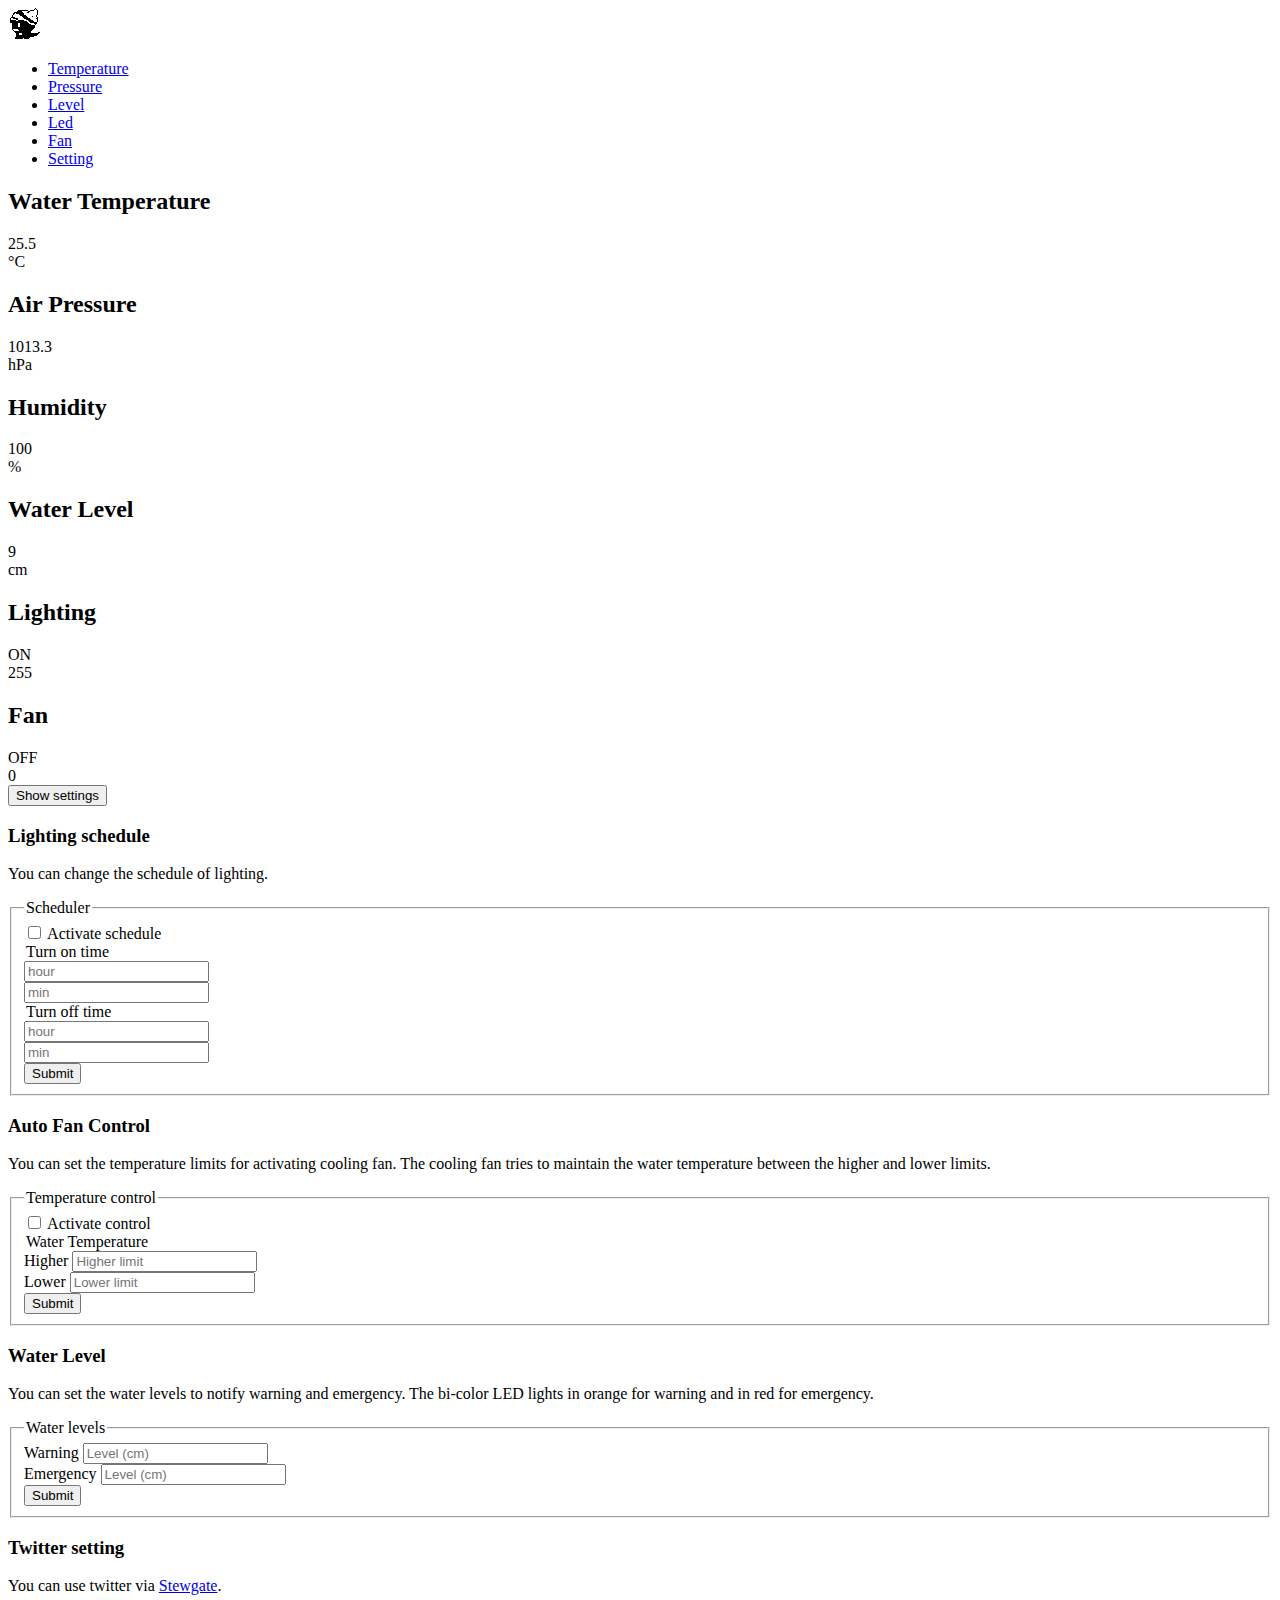
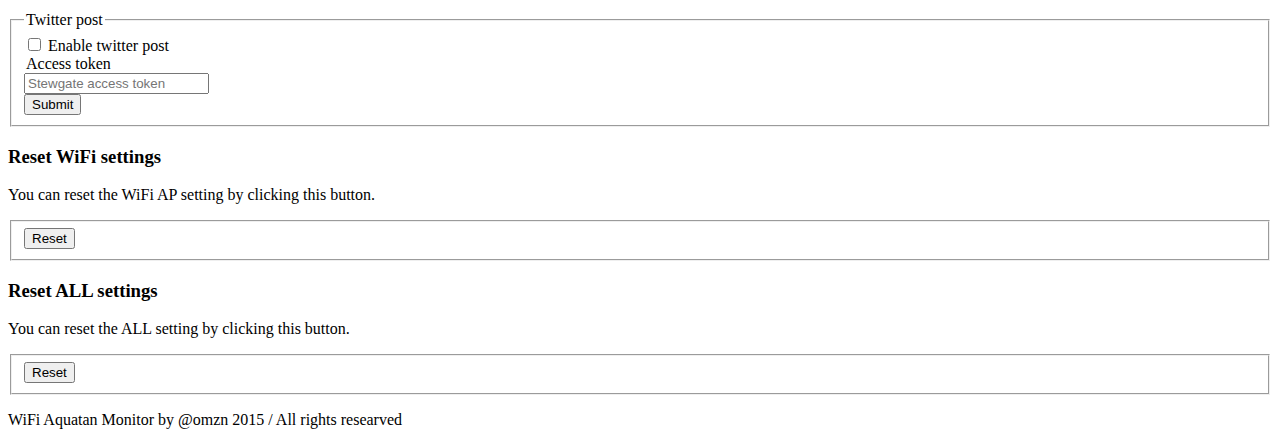
==== pure/index.html @ ae752bb5 "OOP undergoing..." ====
<!doctype html>
<html lang="en">
<head>
<meta charset="utf-8">
<meta name="viewport" content="width=device-width, initial-scale=1.0">
<title>WiFi Aquatan Manager</title>
<link rel="stylesheet" href="/pure.css">
<script src="https://ajax.googleapis.com/ajax/libs/jquery/1.11.3/jquery.min.js"></script>
<link rel="stylesheet" href="http://yui.yahooapis.com/pure/0.6.0/grids-responsive-min.css">
</head>
<body>

<div class="p-m pure-menu-horizontal pure-menu-scrollable pm-fix">
  <a href="#" class="pure-menu-heading"><img width='32' height='32' title='' alt='' src='[data-uri]'></a>
  <ul class="pure-menu-list">
    <li class="pure-menu-item"><a href="#temp" class="pure-menu-link">Temperature</a></li>
    <li class="pure-menu-item"><a href="#pres" class="pure-menu-link">Pressure</a></li>
    <li class="pure-menu-item"><a href="#level" class="pure-menu-link">Level</a></li>
    <li class="pure-menu-item"><a href="#led" class="pure-menu-link">Led</a></li>
    <li class="pure-menu-item"><a href="#fan" class="pure-menu-link">Fan</a></li>
    <li class="pure-menu-item"><a href="#setting" class="pure-menu-link">Setting</a></li>
  </ul>
</div>

<div class="l-content">
  <div class="a-t pure-g">
    <div id="temp" class="pure-u-1 pure-u-md-1-3">
      <div class="at at-water">
        <div class="at-header">
          <h2>Water Temperature</h2>
	  
          <span class="at-val">
            <div id="wt">25.5</div><span>&deg;C</span>
          </span>
        </div>
	
      </div>
    </div>
    
    <div id="pres" class="pure-u-1 pure-u-md-1-3">
      <div class="at at-pressure">
        <div class="at-header">
          <h2>Air Pressure</h2>
	  
          <span class="at-val">
            <div id="ap">1013.3</div><span>hPa</span>
          </span>
        </div>
      </div>
    </div>

    <div id="humid" class="pure-u-1 pure-u-md-1-3">
      <div class="at at-humid">
        <div class="at-header">
          <h2>Humidity</h2>
	  
          <span class="at-val">
            <div id="hu">100</div><span>%</span>
          </span>
        </div>
      </div>
    </div>

    <div id="level" class="pure-u-1 pure-u-md-1-3">
      <div class="at at-level">
        <div class="at-header">
          <h2>Water Level</h2>
	  
          <span class="at-val">
            <div id="wl">9</div><span>cm</span>
          </span>
        </div>
      </div>
    </div>

    <div id="led" class="pure-u-1 pure-u-md-1-3">
      <div class="at at-lighting">
        <div class="at-header">
          <h2>Lighting</h2>

          <span class="at-val">
            <div id="ls">ON</div><span id="lv">255</span>
          </span>
        </div>
      </div>
    </div>
    
    <div id="fan" class="pure-u-1 pure-u-md-1-3">
      <div class="at at-fan">
        <div class="at-header">
          <h2>Fan</h2>
	  
          <span class="at-val">
            <div id="fs">OFF</div><span id="fv">0</span>
          </span>
        </div>
      </div>
    </div>

  </div> <!-- end a-t -->

  <div class="pure-g">
    <div class="pure-u-1-5 pure-u-md-1-2">
      <button id="sbtn" type="" class="pure-button">Show settings</button>
    </div>
    <div class="pure-u-1-5 pure-u-md-1-2">
    </div>
  </div>
  
  <div id="setting">
    <div id="sched" class="if pure-g">
      <div class="pure-u-1 pure-u-md-1-2">
        <div class="l-box">
          <h3 class="if-head">Lighting schedule</h3>
          <p>You can change the schedule of lighting.</p>
          <p>
	    <form name="/schedule" id="schedule" class="pure-form pure-form-stacked">
	      <fieldset>
		
		<legend>Scheduler</legend>
		<div class="pure-g">
		  <div class="pure-u-1 pure-u-md-1-1">
		    <input id="use_schedule" value="1" type="checkbox"> Activate schedule
		  </div>
		</div>
		<legend>Turn on time</legend>
		
		<div class="pure-g">
		  <div class="pure-u-1 pure-u-md-1-5">
		    <input id="on_h" class="pure-u-22-24" type="text" placeholder="hour">
		  </div>
		  
		  <div class="pure-u-1 pure-u-md-1-5">
		    <input id="on_m" class="pure-u-22-24" type="text" placeholder="min">
		  </div>
		  
		  <div class="pure-u-1 pure-u-md-3-5">
		  </div>
		</div>
		
		<legend>Turn off time</legend>
		<div class="pure-g">
		  <div class="pure-u-1 pure-u-md-1-5">
		    <input id="off_h" class="pure-u-22-24" type="text" placeholder="hour">
		  </div>

		  <div class="pure-u-1 pure-u-md-1-5">
		    <input id="off_m" class="pure-u-22-24" type="text" placeholder="min">
		  </div>
		  
		  <div class="pure-u-1 pure-u-md-3-5">
		  </div>
		</div>
		
		<button id="ssub" type="submit" class="pure-button pure-button-primary">Submit</button>
	      </fieldset>
	    </form>
          </p>
        </div>
      </div>

      <div id="thres" class="pure-u-1 pure-u-md-1-2">
        <div class="l-box">
          <h3 class="if-head">Auto Fan Control</h3>
          <p>You can set the temperature limits for activating cooling fan. The cooling fan tries to maintain the water temperature between the higher and lower limits. </p>
	  <p>
	    <form id="autofan" class="pure-form pure-form-stacked">
	      <fieldset>
		<legend>Temperature control</legend>
		<div class="pure-g">
		  <div class="pure-u-1 pure-u-md-1-1">
		    <input id="use_autofan" value="1" type="checkbox"> Activate control
		  </div>
		</div>
		
		<legend>Water Temperature</legend>
		
		<div class="pure-g">
		  <div class="pure-u-1 pure-u-md-1-2">
		    <label for="hi_l">Higher</label>
		    <input id="hi_l" class="pure-u-20-24" type="text" placeholder="Higher limit">
		  </div>
		  
		  <div class="pure-u-1 pure-u-md-1-2">
		    <label for="lo_l">Lower</label>
		    <input id="lo_l" class="pure-u-20-24" type="text" placeholder="Lower limit">
		  </div>
		  
		</div>
		
		<button id="tsub" type="submit" class="pure-button pure-button-primary">Submit</button>
	      </fieldset>
	    </form>
          </p>
        </div>
      </div>

      <div id="wlevel" class="pure-u-1 pure-u-md-1-2">
        <div class="l-box">
          <h3 class="if-head">Water Level</h3>
          <p>You can set the water levels to notify warning and emergency. The bi-color LED lights in orange for warning and in red for emergency.</p>
	  <p>
	    <form id="wlv" class="pure-form pure-form-stacked">
	      <fieldset>
		
		<legend>Water levels</legend>
		
		<div class="pure-g">
		  <div class="pure-u-1 pure-u-md-1-2">
		    <label for="lv_wa">Warning</label>
		    <input id="lv_wa" class="pure-u-20-24" type="text" placeholder="Level (cm)">
		  </div>
		  
		  <div class="pure-u-1 pure-u-md-1-2">
		    <label for="lv_em">Emergency</label>
		    <input id="lv_em" class="pure-u-20-24" type="text" placeholder="Level (cm)">
		  </div>
		  
		</div>
		
		<button id="wsub" type="submit" class="pure-button pure-button-primary">Submit</button>
	      </fieldset>
	    </form>
          </p>
        </div>
      </div>

      <div id="twitter" class="pure-u-1 pure-u-md-1-2">
        <div class="l-box">
          <h3 class="if-head">Twitter setting</h3>
          <p>You can use twitter via <a href="http://stewgate-u.appspot.com">Stewgate</a>.</p>
	  <p>
	    <form id="twitconf" class="pure-form pure-form-stacked">
	      <fieldset>
		<legend>Twitter post</legend>
		<div class="pure-g">
		  <div class="pure-u-1 pure-u-md-1-1">
		    <input id="use_twitter" value="1" type="checkbox"> Enable twitter post
		  </div>
		</div>
		
		<legend>Access token</legend>		
		<div class="pure-g">
		  <div class="pure-u-1 pure-u-md-1-1">
		    <input id="stew_token" class="pure-u-20-24" type="text" placeholder="Stewgate access token">
		  </div>		  
		</div>

		<button id="twsub" type="submit" class="pure-button pure-button-primary">Submit</button>
	      </fieldset>
	    </form>
          </p>
        </div>
      </div>

      <div class="pure-u-1 pure-u-md-1-2">
        <div class="l-box">
          <h3 class="if-head">Reset WiFi settings</h3>
          <p>You can reset the WiFi AP setting by clicking this button.</p>
	  <p>
	    <form action="/wifireset" class="pure-form pure-form-stacked">
	      <fieldset>
		<button type="submit" class="btn-red pure-button">Reset</button>
	      </fieldset>
	    </form>
          </p>
        </div>
      </div>

      <div class="pure-u-1 pure-u-md-1-2">
        <div class="l-box">
          <h3 class="if-head">Reset ALL settings</h3>
          <p>You can reset the ALL setting by clicking this button.</p>
	  <p>
	    <form action="/reset" class="pure-form pure-form-stacked">
	      <fieldset>
		<button type="submit" class="btn-red pure-button">Reset</button>
	      </fieldset>
	    </form>
          </p>
        </div>
      </div>	
    </div> <!-- end if -->
  </div> <!-- end setting -->
</div> <!-- end l-content -->
<div class="footer l-box">
    <p>
        WiFi Aquatan Monitor by @omzn 2015 / All rights researved
    </p>
</div>
<script type="text/javascript">

$(function(){
$('a[href^=#]').click(function() {
var speed = 400;
var href= $(this).attr("href");
var target = $(href == "#" || href == "" ? 'html' : href);
var position = target.offset().top - 48;
$('body,html').animate({scrollTop:position}, speed, 'swing');
return false;
});
});

$('form#schedule').submit(function(ev) {$.post('/schedule',
"use_schedule="+$('#use_schedule').prop('checked').toString()+
"&on_h="+$('#on_h').val()+"&on_m="+$('#on_m').val()+
"&off_h="+$('#off_h').val()+"&off_m="+$('#off_m').val(),
read1,"json");
$('#ssub').prop('disabled', true);
return false;
});

$('form#autofan').submit(function(ev) {$.post('/autofan',
"use_autofan="+$('#use_autofan').prop('checked').toString()+
"&hi_l="+$('#hi_l').val()+"&lo_l="+$('#lo_l').val(),
read2,"json");
$('#tsub').prop('disabled', true);
return false;
});

$('form#wlv').submit(function(ev) {$.post('/wlevel',
"lv_em="+$('#lv_em').val()+"&lv_wa="+$('#lv_wa').val(),
read4,"json");
$('#wsub').prop('disabled', true);
return false;
});

$('form#twitconf').submit(function(ev) {$.post('/twitconf',
"use_twitter="+$('#use_twitter').prop('checked').toString()+
"&stew_token="+$('#stew_token').val(),
read3,"json");
$('#twsub').prop('disabled', true);
return false;
});

function read1(json){
$('#on_h').val(json.on_h);
$('#on_m').val(json.on_m);
$('#off_h').val(json.off_h);
$('#off_m').val(json.off_m);
if (json.use_schedule == 1) {
$('#use_schedule').prop("checked",true);
} else {
$('#use_schedule').prop("checked",false);
}
}

function read2(json){
$('#hi_l').val(json.hi_l);
$('#lo_l').val(json.lo_l);
if (json.use_autofan == 1) {
$('#use_autofan').prop("checked",true);
} else {
$('#use_tnctl').prop("checked",false);
}
}

function read3(json) {
$('#stew_token').val(json.stew_token);
if (json.use_twitter == 1) {
$('#use_twitter').prop("checked",true);
} else {
$('#use_twitter').prop("checked",false);
}
}

function read4(json){
$('#lv_wa').val(json.lv_wa);
$('#lv_em').val(json.lv_em);
}

function upd() {
$.getJSON('/measure',function(json){
$('#wt').html(json.temp.toFixed(1).toString());
$('#ap').html(json.pressure.toFixed().toString());
$('#wl').html(json.water_level.toString());
$('#hu').html(json.humidity.toFixed(1).toString());
$('#lv').html(json.led.toString());
$('#fv').html(json.fan.toString());
if ( json.led > 0) {
$('#ls').html("ON");
} else {
$('#ls').html("OFF");
}
if ( json.fan > 0) {
$('#fs').html("ON");
} else {
$('#fs').html("OFF");
}
});
}

function confset() {
$.getJSON('/config',function(json){
read1(json);
read2(json);
read3(json);
read4(json);
if($('#use_autofan').is(":checked")){
$('#hi_l').prop('disabled', false);
$('#lo_l').prop('disabled', false);
} else {
$('#tsub').prop('disabled', true);
$('#hi_l').prop('disabled', true);
$('#lo_l').prop('disabled', true);
}
if($('#use_schedule').is(":checked")){
$('#on_h').prop('disabled', false);
$('#on_m').prop('disabled', false);
$('#off_h').prop('disabled', false);
$('#off_m').prop('disabled', false);
} else {
$('#ssub').prop('disabled', true);
$('#on_h').prop('disabled', true);
$('#on_m').prop('disabled', true);
$('#off_h').prop('disabled', true);
$('#off_m').prop('disabled', true);
}
if($('#use_twitter').is(":checked")){
$('#stew_token').prop('disabled', false);
} else {
$('#twsub').prop('disabled', true);
$('#stew_token').prop('disabled', true);
}
});
}

$(function() {

$('#use_schedule').click(function(){
if($(this).is(":checked")){
$('#on_h').prop('disabled', false);
$('#on_m').prop('disabled', false);
$('#off_h').prop('disabled', false);
$('#off_m').prop('disabled', false);
} else if($(this).is(":not(:checked)")){
$('#ssub').prop('disabled', true);
$('#on_h').prop('disabled', true);
$('#on_m').prop('disabled', true);
$('#off_h').prop('disabled', true);
$('#off_m').prop('disabled', true);
$.post('/schedule',
"use_schedule="+$('#use_schedule').prop('checked').toString()+
"&on_h="+$('#on_h').val()+"&on_m="+$('#on_m').val()+
"&off_h="+$('#off_h').val()+"&off_m="+$('#off_m').val(),
read1,"json");
}
});

$('#use_autofan').click(function(){
if($(this).is(":checked")){
$('#hi_l').prop('disabled', false);
$('#lo_l').prop('disabled', false);
} else if($(this).is(":not(:checked)")){
$('#tsub').prop('disabled', true);
$('#hi_l').prop('disabled', true);
$('#lo_l').prop('disabled', true);
$.post('/autofan',
"use_autofan="+$('#use_autofan').prop('checked').toString()+
"&hi_l="+$('#hi_l').val()+"&lo_l="+$('#lo_l').val(),
read2,"json");
}
});

$('#use_twitter').click(function(){
if($(this).is(":checked")){
$('#twsub').prop('disabled', false);
$('#stew_token').prop('disabled', false);
} else if($(this).is(":not(:checked)")){
$('#twsub').prop('disabled', true);
$('#stew_token').prop('disabled', true);
$.post('/twitconf',
"use_twitter="+$('#use_twitter').prop('checked').toString()+
"&stew_token="+$('#stew_token').val(),
read3,"json");
}
});

$('#ssub').prop('disabled', true);
$('#tsub').prop('disabled', true);
$('#wsub').prop('disabled', true);
$('#twsub').prop('disabled', true);

$('#stew_token').keyup(function() {
if($(this).val() != '') {
$('#twsub').prop('disabled', false);
}
});

$('#lv_wa').keyup(function() {
if($(this).val() != '') {
$('#wsub').prop('disabled', false);
}
});

$('#lv_em').keyup(function() {
if($(this).val() != '') {
$('#wsub').prop('disabled', false);
}
});

$('#on_h').keyup(function() {
if($(this).val() != '') {
$('#ssub').prop('disabled', false);
}
});

$('#on_m').keyup(function() {
if($(this).val() != '') {
$('#ssub').prop('disabled', false);
}
});

$('#off_h').keyup(function() {
if($(this).val() != '') {
$('#ssub').prop('disabled', false);
}
});

$('#off_m').keyup(function() {
if($(this).val() != '') {
$('#ssub').prop('disabled', false);
}
});

$('#hi_l').keyup(function() {
if($(this).val() != '') {
$('#tsub').prop('disabled', false);
}
});

$('#lo_l').keyup(function() {
if($(this).val() != '') {
$('#tsub').prop('disabled', false);
}
});

$('#sbtn').click(function(){
$('#setting').toggle();
});

confset();
upd();
setInterval("upd()",30000);

});

</script>
</body>
</html>
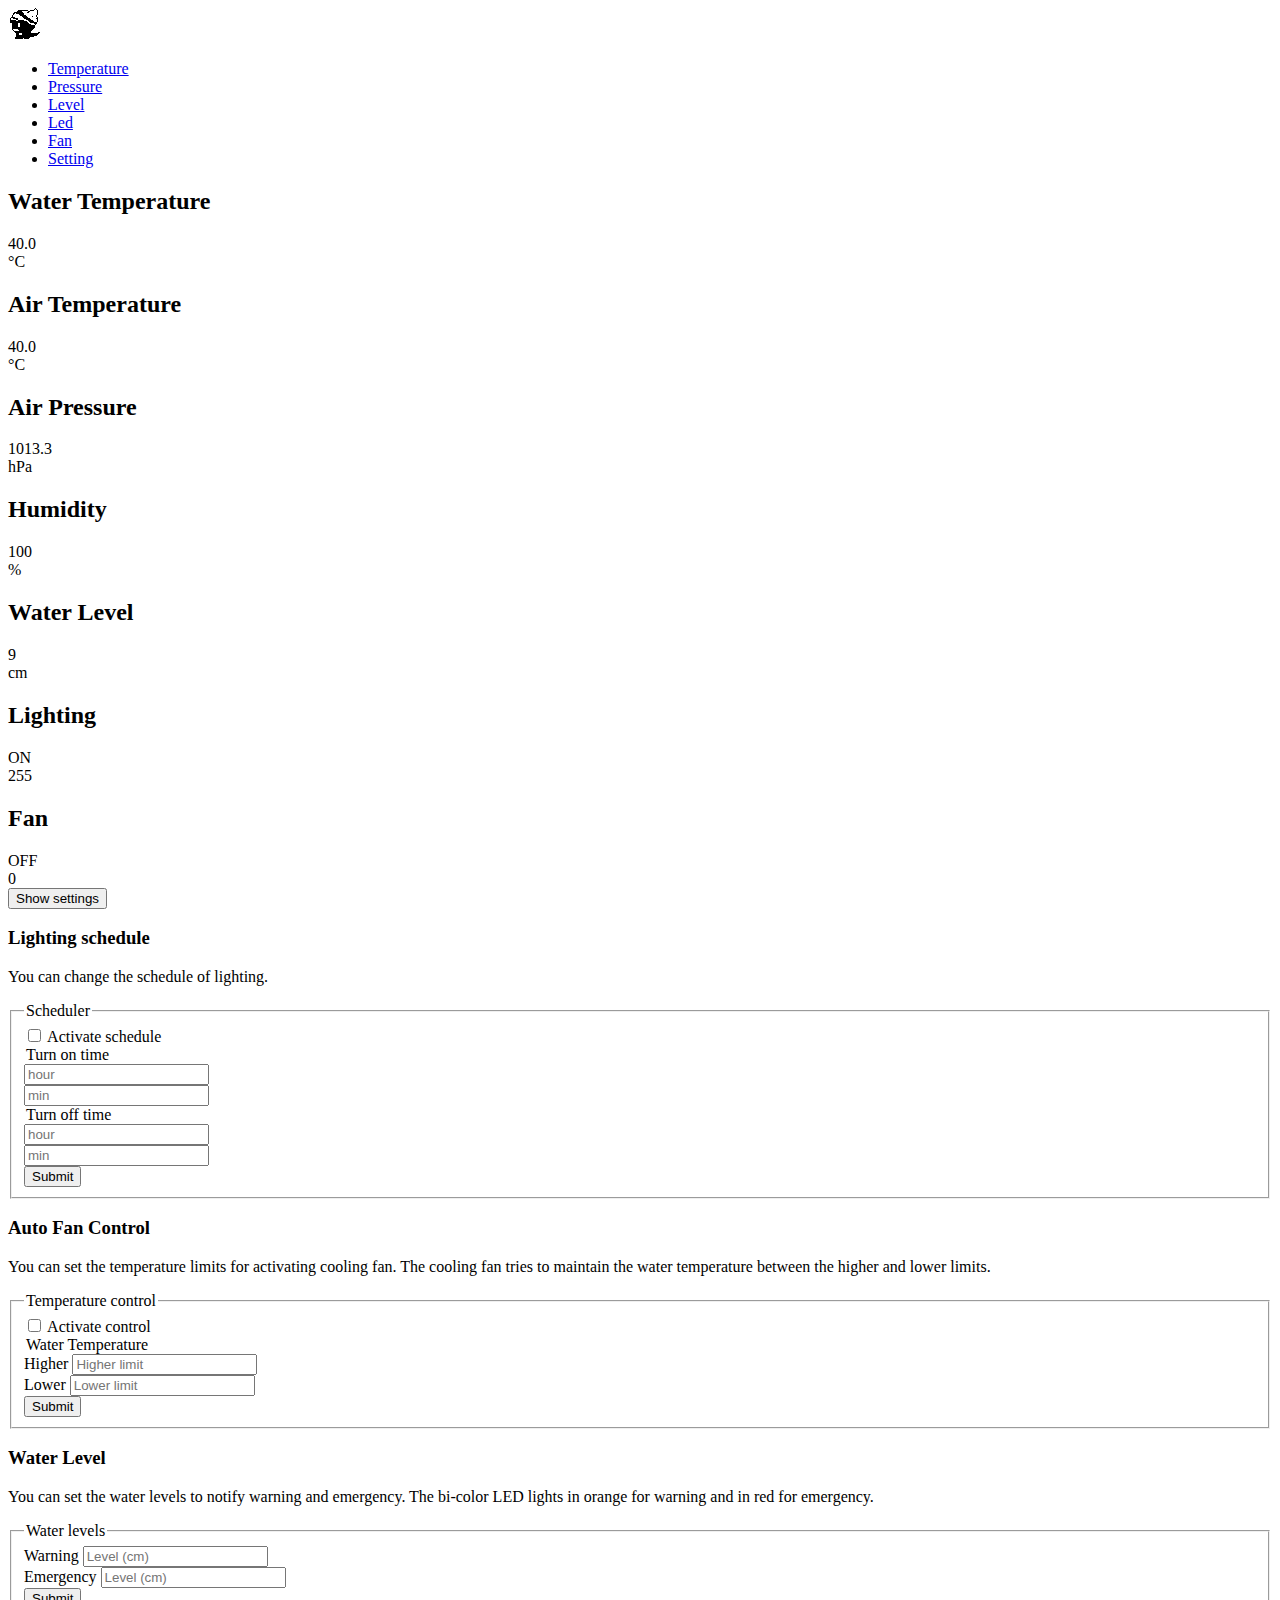
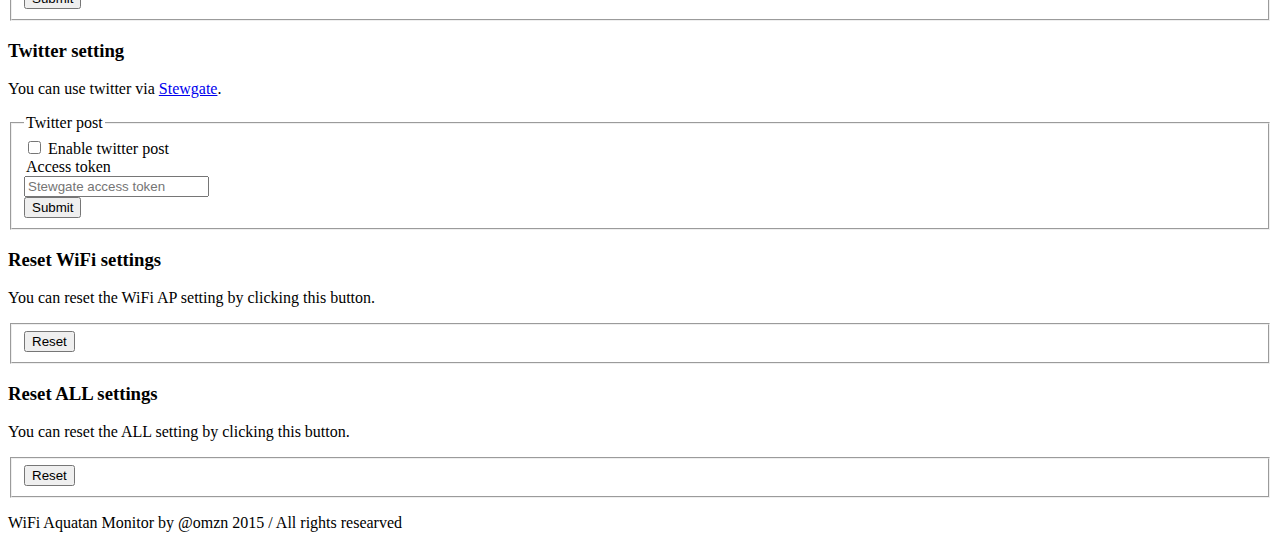
==== commit 2d38ab23: "modularized done." ====
--- a/pure/index.html
+++ b/pure/index.html
@@ -30,13 +30,27 @@
           <h2>Water Temperature</h2>
 	  
           <span class="at-val">
-            <div id="wt">25.5</div><span>&deg;C</span>
+            <div id="wt">40.0</div><span>&deg;C</span>
           </span>
         </div>
 	
       </div>
     </div>
-    
+
+    <div class="a-t pure-g">
+    <div id="atemp" class="pure-u-1 pure-u-md-1-3">
+      <div class="at at-air">
+        <div class="at-header">
+          <h2>Air Temperature</h2>
+	  
+          <span class="at-val">
+            <div id="at">40.0</div><span>&deg;C</span>
+          </span>
+        </div>
+	
+      </div>
+    </div>
+
     <div id="pres" class="pure-u-1 pure-u-md-1-3">
       <div class="at at-pressure">
         <div class="at-header">
@@ -215,7 +229,6 @@
 		    <label for="lv_em">Emergency</label>
 		    <input id="lv_em" class="pure-u-20-24" type="text" placeholder="Level (cm)">
 		  </div>
-		  
 		</div>
 		
 		<button id="wsub" type="submit" class="pure-button pure-button-primary">Submit</button>
@@ -372,6 +385,7 @@
 function upd() {
 $.getJSON('/measure',function(json){
 $('#wt').html(json.temp.toFixed(1).toString());
+$('#at').html(json.atemp.toFixed(1).toString());
 $('#ap').html(json.pressure.toFixed().toString());
 $('#wl').html(json.water_level.toString());
 $('#hu').html(json.humidity.toFixed(1).toString());
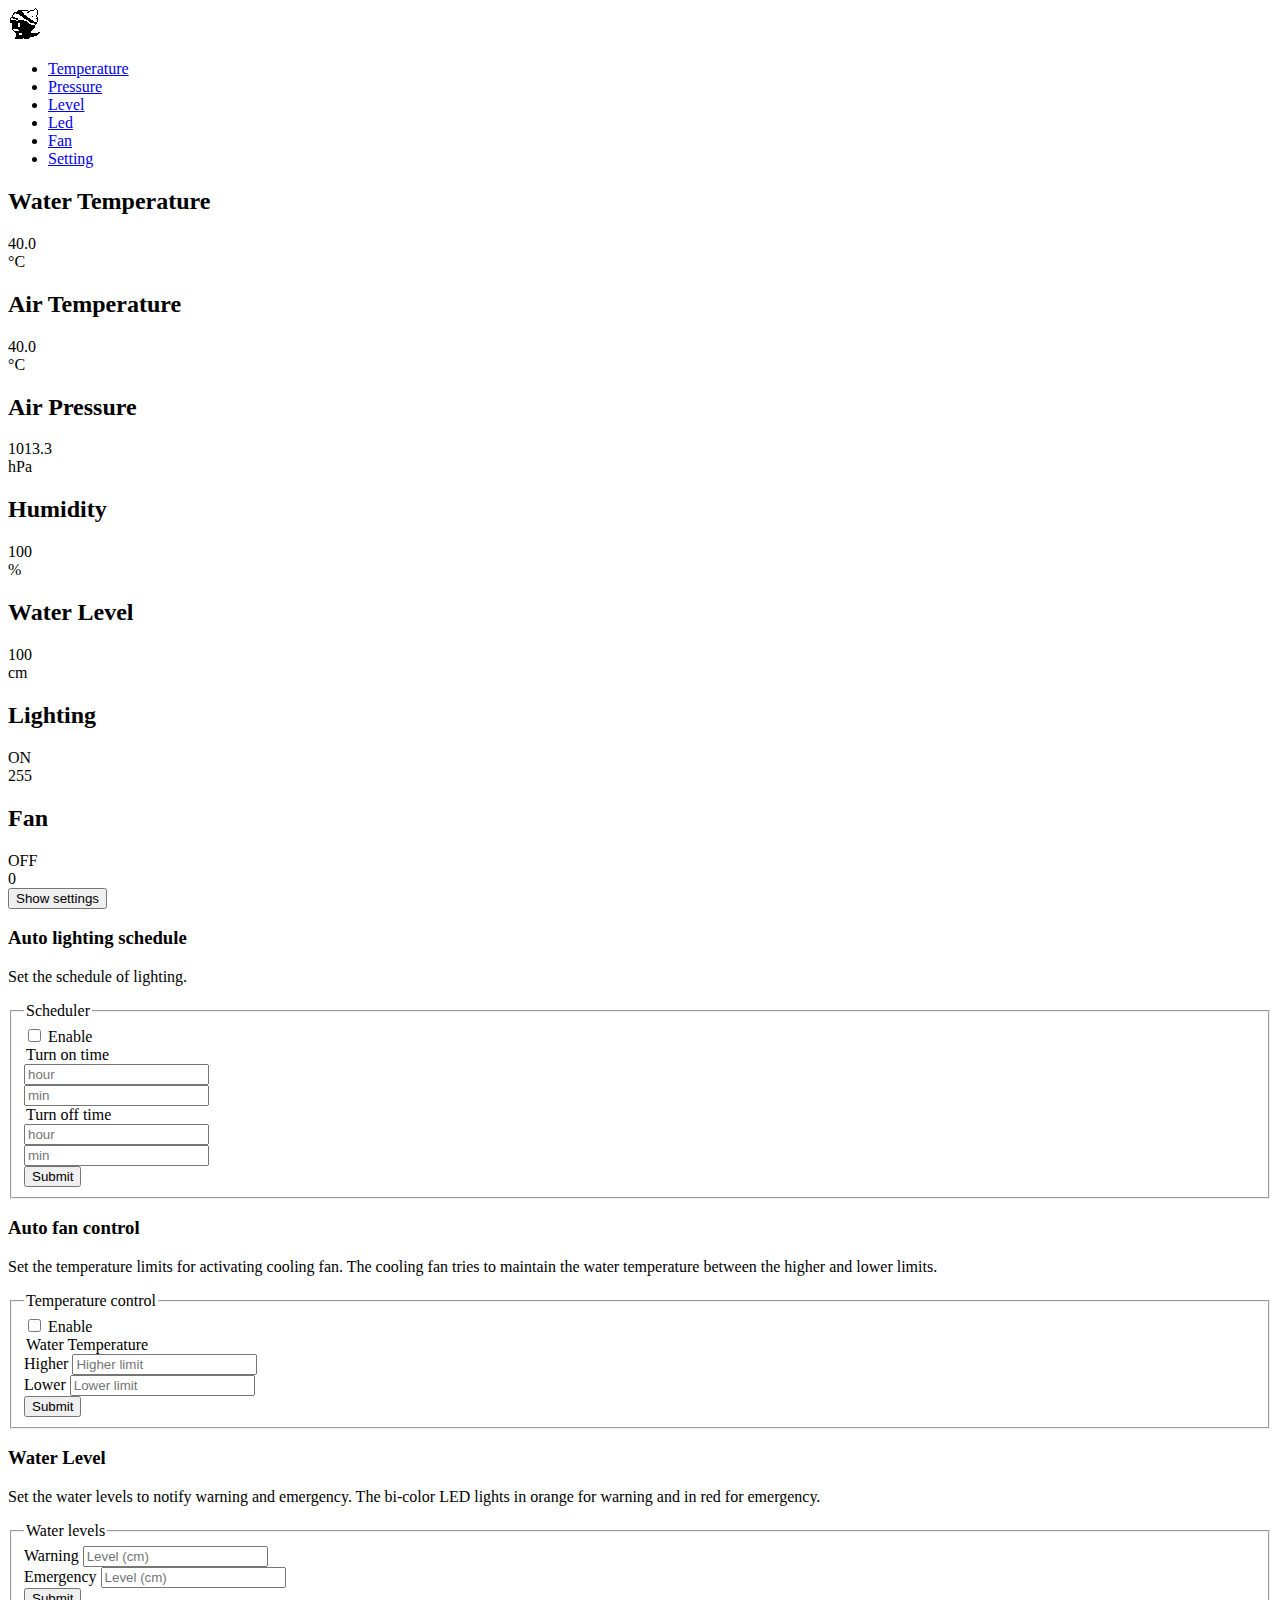
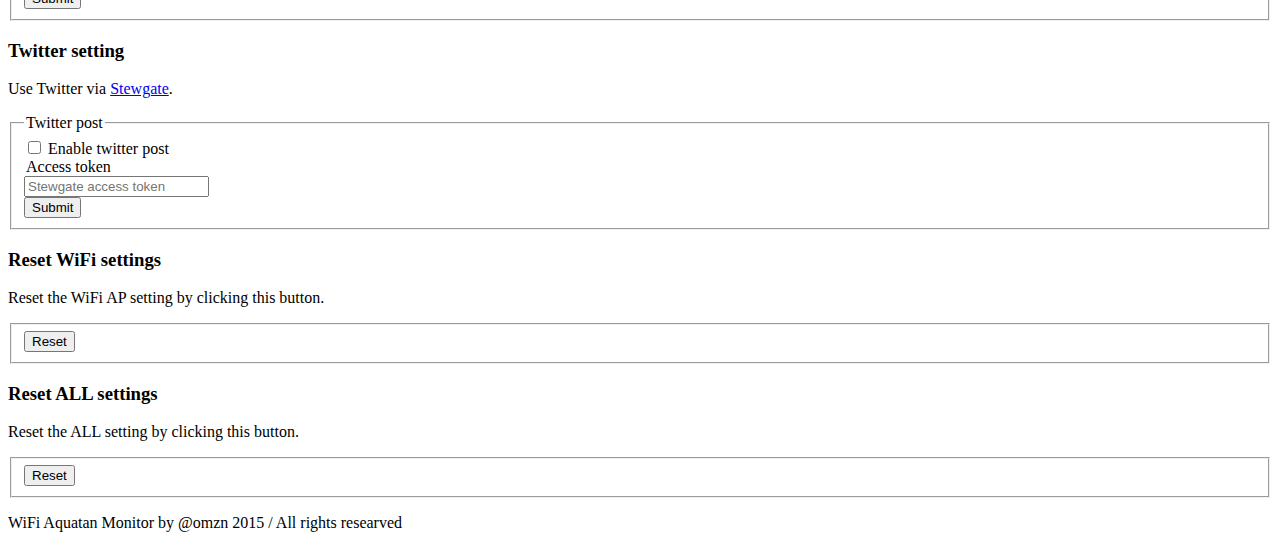
==== commit c13ddcd1: "can be run without BME280" ====
--- a/pure/index.html
+++ b/pure/index.html
@@ -3,7 +3,7 @@
 <head>
 <meta charset="utf-8">
 <meta name="viewport" content="width=device-width, initial-scale=1.0">
-<title>WiFi Aquatan Manager</title>
+<title>WiFi Aquatan Monitor</title>
 <link rel="stylesheet" href="/pure.css">
 <script src="https://ajax.googleapis.com/ajax/libs/jquery/1.11.3/jquery.min.js"></script>
 <link rel="stylesheet" href="http://yui.yahooapis.com/pure/0.6.0/grids-responsive-min.css">
@@ -37,7 +37,6 @@
       </div>
     </div>
 
-    <div class="a-t pure-g">
     <div id="atemp" class="pure-u-1 pure-u-md-1-3">
       <div class="at at-air">
         <div class="at-header">
@@ -81,7 +80,7 @@
           <h2>Water Level</h2>
 	  
           <span class="at-val">
-            <div id="wl">9</div><span>cm</span>
+            <div id="wl">100</div><span>cm</span>
           </span>
         </div>
       </div>
@@ -125,47 +124,39 @@
     <div id="sched" class="if pure-g">
       <div class="pure-u-1 pure-u-md-1-2">
         <div class="l-box">
-          <h3 class="if-head">Lighting schedule</h3>
-          <p>You can change the schedule of lighting.</p>
+          <h3 class="if-head">Auto lighting schedule</h3>
+          <p>Set the schedule of lighting.</p>
           <p>
 	    <form name="/schedule" id="schedule" class="pure-form pure-form-stacked">
 	      <fieldset>
-		
 		<legend>Scheduler</legend>
 		<div class="pure-g">
 		  <div class="pure-u-1 pure-u-md-1-1">
-		    <input id="use_schedule" value="1" type="checkbox"> Activate schedule
+		    <input id="use_schedule" value="1" type="checkbox"> Enable
 		  </div>
 		</div>
 		<legend>Turn on time</legend>
-		
 		<div class="pure-g">
 		  <div class="pure-u-1 pure-u-md-1-5">
 		    <input id="on_h" class="pure-u-22-24" type="text" placeholder="hour">
 		  </div>
-		  
 		  <div class="pure-u-1 pure-u-md-1-5">
 		    <input id="on_m" class="pure-u-22-24" type="text" placeholder="min">
 		  </div>
-		  
 		  <div class="pure-u-1 pure-u-md-3-5">
 		  </div>
 		</div>
-		
 		<legend>Turn off time</legend>
 		<div class="pure-g">
 		  <div class="pure-u-1 pure-u-md-1-5">
 		    <input id="off_h" class="pure-u-22-24" type="text" placeholder="hour">
 		  </div>
-
 		  <div class="pure-u-1 pure-u-md-1-5">
 		    <input id="off_m" class="pure-u-22-24" type="text" placeholder="min">
 		  </div>
-		  
 		  <div class="pure-u-1 pure-u-md-3-5">
 		  </div>
 		</div>
-		
 		<button id="ssub" type="submit" class="pure-button pure-button-primary">Submit</button>
 	      </fieldset>
 	    </form>
@@ -175,33 +166,28 @@
 
       <div id="thres" class="pure-u-1 pure-u-md-1-2">
         <div class="l-box">
-          <h3 class="if-head">Auto Fan Control</h3>
-          <p>You can set the temperature limits for activating cooling fan. The cooling fan tries to maintain the water temperature between the higher and lower limits. </p>
+          <h3 class="if-head">Auto fan control</h3>
+          <p>Set the temperature limits for activating cooling fan. The cooling fan tries to maintain the water temperature between the higher and lower limits. </p>
 	  <p>
 	    <form id="autofan" class="pure-form pure-form-stacked">
 	      <fieldset>
 		<legend>Temperature control</legend>
 		<div class="pure-g">
 		  <div class="pure-u-1 pure-u-md-1-1">
-		    <input id="use_autofan" value="1" type="checkbox"> Activate control
-		  </div>
-		</div>
-		
+		    <input id="use_autofan" value="1" type="checkbox"> Enable
+		  </div>
+		</div>
 		<legend>Water Temperature</legend>
-		
 		<div class="pure-g">
 		  <div class="pure-u-1 pure-u-md-1-2">
 		    <label for="hi_l">Higher</label>
 		    <input id="hi_l" class="pure-u-20-24" type="text" placeholder="Higher limit">
 		  </div>
-		  
 		  <div class="pure-u-1 pure-u-md-1-2">
 		    <label for="lo_l">Lower</label>
 		    <input id="lo_l" class="pure-u-20-24" type="text" placeholder="Lower limit">
 		  </div>
-		  
-		</div>
-		
+		</div>
 		<button id="tsub" type="submit" class="pure-button pure-button-primary">Submit</button>
 	      </fieldset>
 	    </form>
@@ -212,25 +198,21 @@
       <div id="wlevel" class="pure-u-1 pure-u-md-1-2">
         <div class="l-box">
           <h3 class="if-head">Water Level</h3>
-          <p>You can set the water levels to notify warning and emergency. The bi-color LED lights in orange for warning and in red for emergency.</p>
+          <p>Set the water levels to notify warning and emergency. The bi-color LED lights in orange for warning and in red for emergency.</p>
 	  <p>
 	    <form id="wlv" class="pure-form pure-form-stacked">
 	      <fieldset>
-		
 		<legend>Water levels</legend>
-		
 		<div class="pure-g">
 		  <div class="pure-u-1 pure-u-md-1-2">
 		    <label for="lv_wa">Warning</label>
 		    <input id="lv_wa" class="pure-u-20-24" type="text" placeholder="Level (cm)">
 		  </div>
-		  
 		  <div class="pure-u-1 pure-u-md-1-2">
 		    <label for="lv_em">Emergency</label>
 		    <input id="lv_em" class="pure-u-20-24" type="text" placeholder="Level (cm)">
 		  </div>
 		</div>
-		
 		<button id="wsub" type="submit" class="pure-button pure-button-primary">Submit</button>
 	      </fieldset>
 	    </form>
@@ -241,7 +223,7 @@
       <div id="twitter" class="pure-u-1 pure-u-md-1-2">
         <div class="l-box">
           <h3 class="if-head">Twitter setting</h3>
-          <p>You can use twitter via <a href="http://stewgate-u.appspot.com">Stewgate</a>.</p>
+          <p>Use Twitter via <a href="http://stewgate-u.appspot.com">Stewgate</a>.</p>
 	  <p>
 	    <form id="twitconf" class="pure-form pure-form-stacked">
 	      <fieldset>
@@ -251,14 +233,12 @@
 		    <input id="use_twitter" value="1" type="checkbox"> Enable twitter post
 		  </div>
 		</div>
-		
 		<legend>Access token</legend>		
 		<div class="pure-g">
 		  <div class="pure-u-1 pure-u-md-1-1">
 		    <input id="stew_token" class="pure-u-20-24" type="text" placeholder="Stewgate access token">
 		  </div>		  
 		</div>
-
 		<button id="twsub" type="submit" class="pure-button pure-button-primary">Submit</button>
 	      </fieldset>
 	    </form>
@@ -269,7 +249,7 @@
       <div class="pure-u-1 pure-u-md-1-2">
         <div class="l-box">
           <h3 class="if-head">Reset WiFi settings</h3>
-          <p>You can reset the WiFi AP setting by clicking this button.</p>
+          <p>Reset the WiFi AP setting by clicking this button.</p>
 	  <p>
 	    <form action="/wifireset" class="pure-form pure-form-stacked">
 	      <fieldset>
@@ -283,7 +263,7 @@
       <div class="pure-u-1 pure-u-md-1-2">
         <div class="l-box">
           <h3 class="if-head">Reset ALL settings</h3>
-          <p>You can reset the ALL setting by clicking this button.</p>
+          <p>Reset the ALL setting by clicking this button.</p>
 	  <p>
 	    <form action="/reset" class="pure-form pure-form-stacked">
 	      <fieldset>
